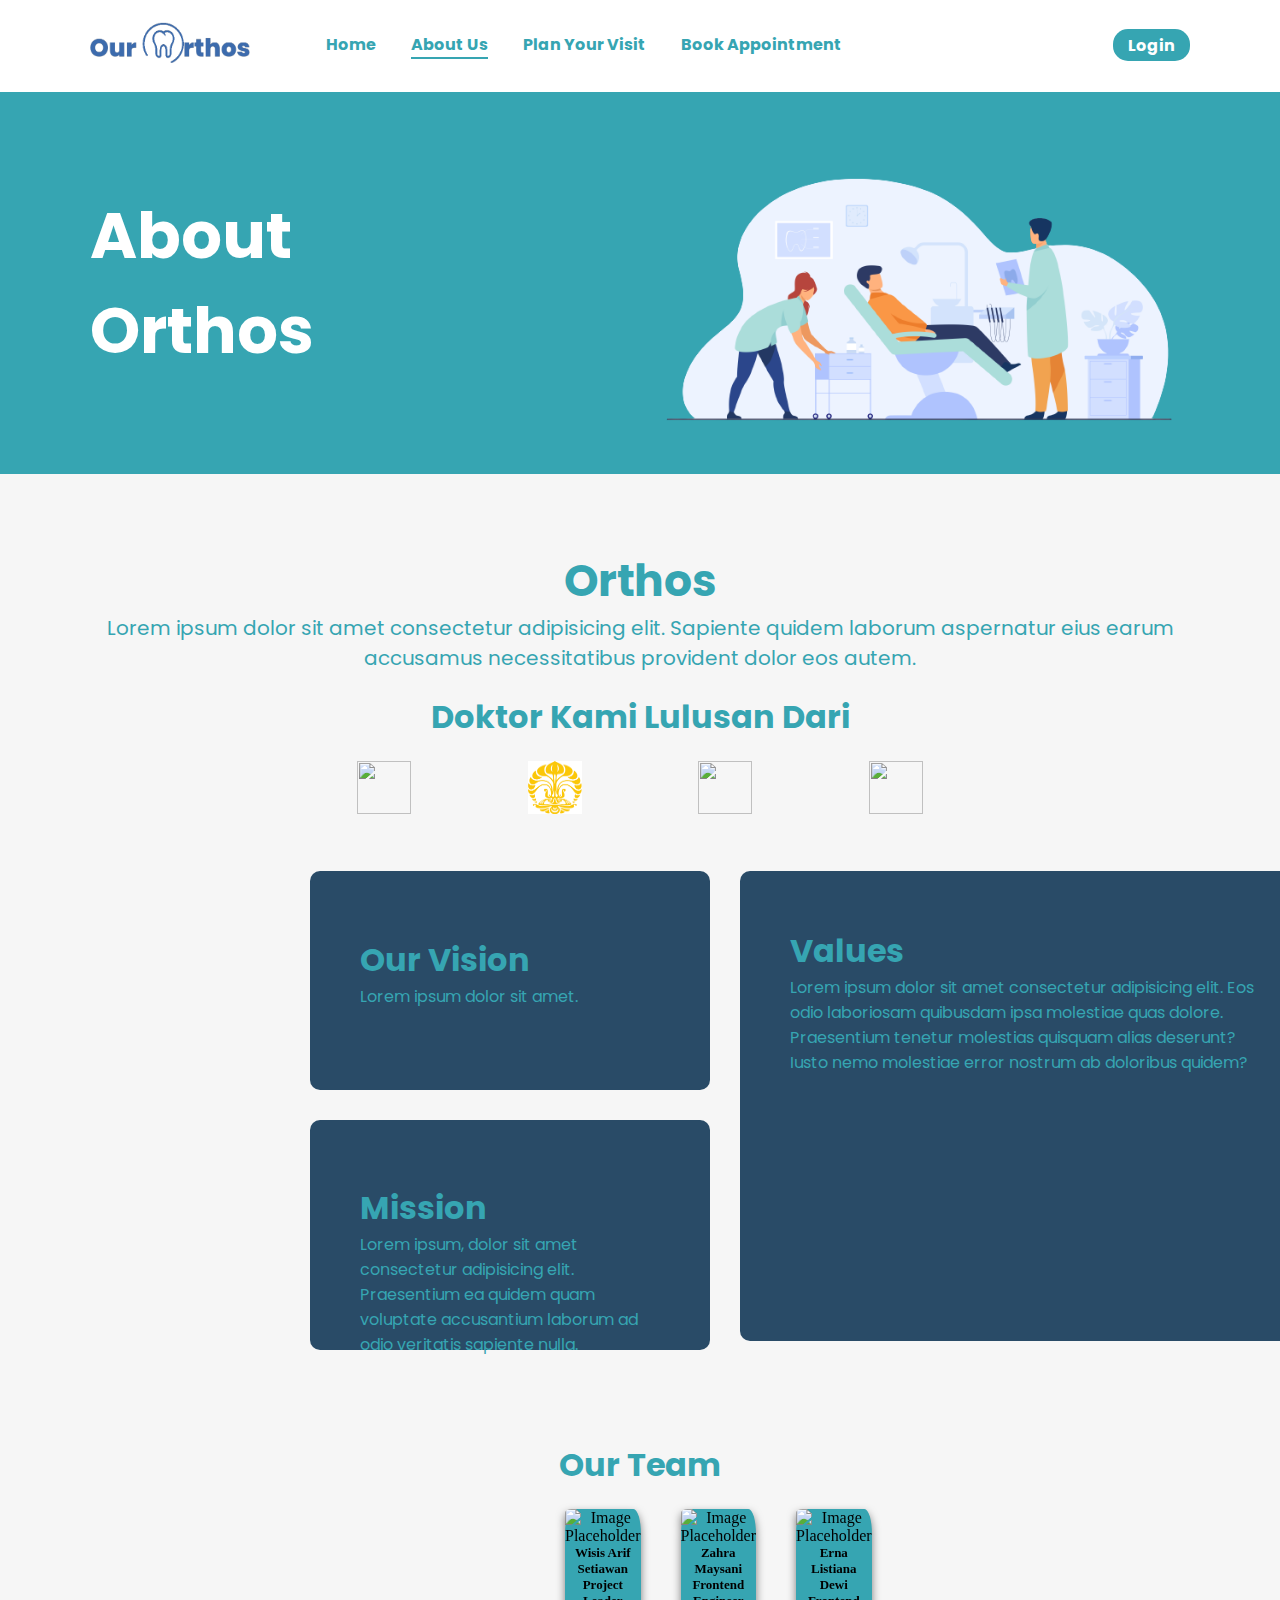
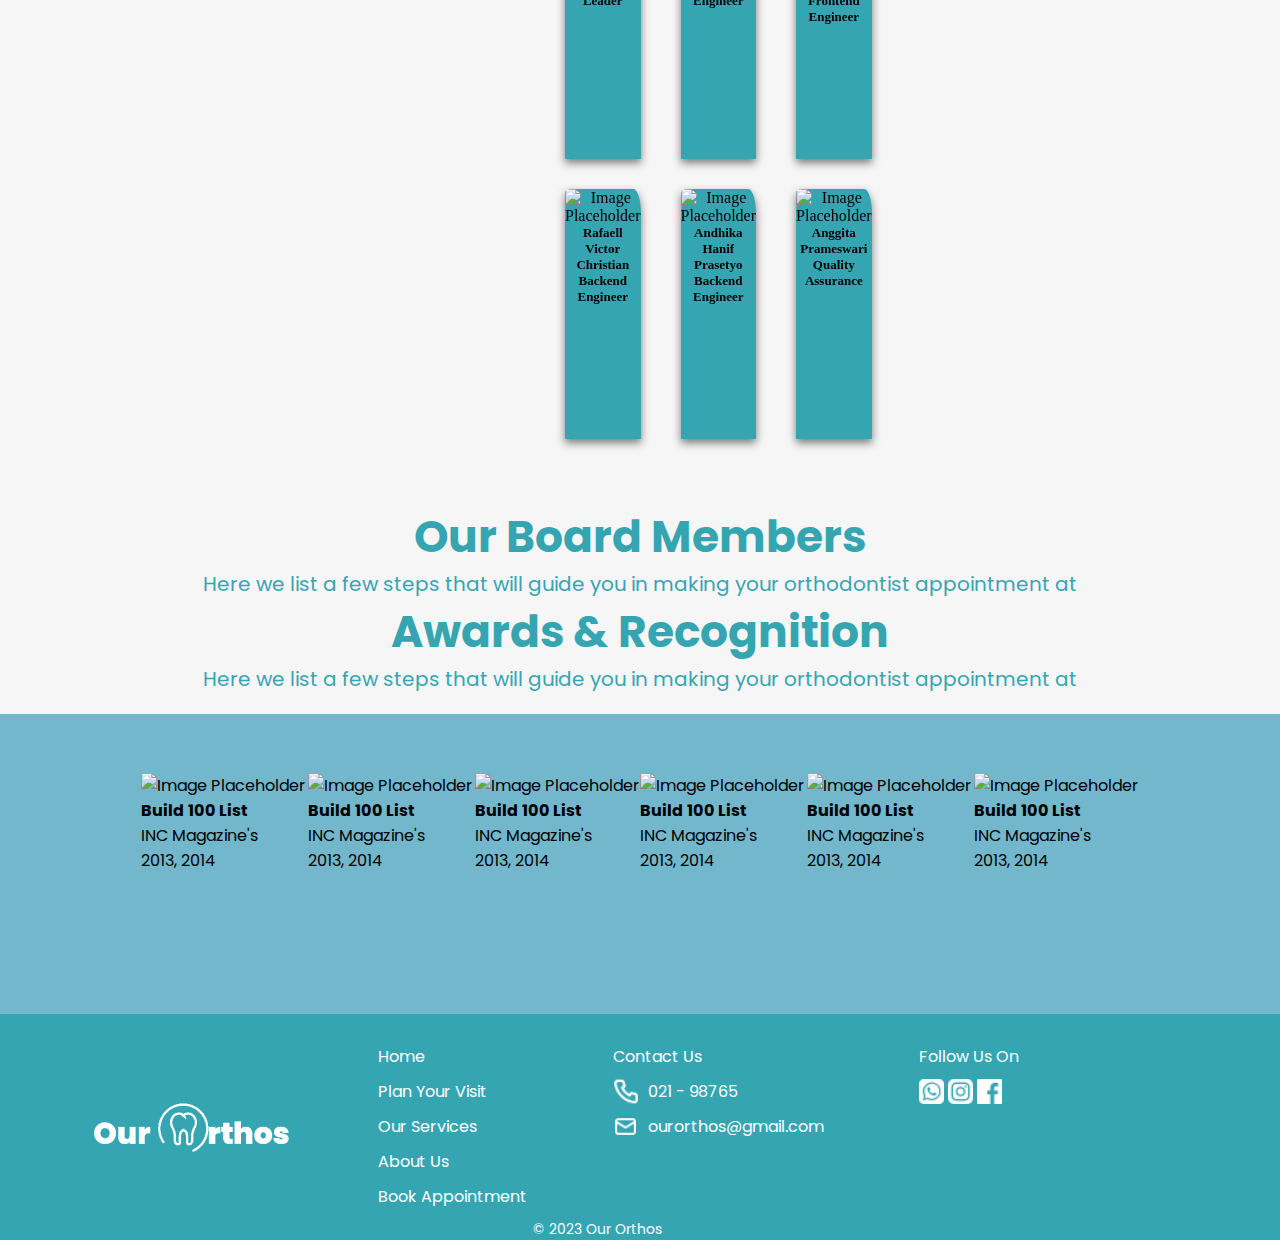
==== about.html @ 6abf08ed "semua file" ====
<!DOCTYPE html>
<html lang="en">

<head>
  <meta charset="UTF-8" />
  <meta name="viewport" content="width=device-width, initial-scale=1.0" />
  <title>Document</title>

  <!-- Google Fonts -->
  <link rel="preconnect" href="https://fonts.googleapis.com" />
  <link rel="preconnect" href="https://fonts.gstatic.com" crossorigin />
  <link href="https://fonts.googleapis.com/css2?family=Poppins:wght@100;300;400;700&display=swap" rel="stylesheet" />

  <!-- Google Icon -->
  <!-- <link
          rel="stylesheet"
          href="https://fonts.googleapis.com/css2?family=Material+Symbols+Outlined:opsz,wght,FILL,GRAD@24,400,0,0"
        /> -->

  <!-- CSS -->
  <link rel="stylesheet" href="./css/plan-your-visit.css" />
</head>

<body>
  <!-- Navbar -->
  <nav class="navbar">
    <div class="navbar-logo">
      <a href=""><img src="./img/logo.svg" alt="" /></a>
    </div>
    <div id="dropdown" class="navbar-nav">
      <div class="navbar-middle">
        <a href="index.html">Home</a>
        <a href="about.html" class="active">About Us</a>
        <a href="plan-your-visit.html">Plan Your Visit</a>
        <a href="profile page.html">Book Appointment</a>
      </div>
      <div class="navbar-login">
        <a href="login.html" class="login">Login</a>
      </div>
    </div>
    <div class="navbar-right">
      <a id="menu" class="menu">
        <img src="./img/menu.svg" alt="" />
      </a>
    </div>
  </nav>
  <!-- Navbar End -->

  <!-- Hero -->
  <section class="hero">
    <h1>
      About <br />
      Orthos
    </h1>
    <img class="hero-img" src="./img/7141.png" alt="Dental Check Illustration" />
  </section>
  <!-- Hero End -->

  <!-- What to Do -->
  <section class="what-to-do">
    <div class="title">
      <h2>Orthos</h2>
      <h3>
        Lorem ipsum dolor sit amet consectetur adipisicing elit. Sapiente quidem laborum aspernatur eius earum accusamus
        necessitatibus provident dolor eos autem.
      </h3>
    </div>

    <!-- End What to do -->

    <!-- Logo Almamater -->
    <center>
      <div class="almamater">
        <h1>Doktor Kami Lulusan Dari</h1>
      </div>
      <div class="almamater-logo">
        <img
          src="https://upload.wikimedia.org/wikipedia/id/thumb/9/9f/Emblem_of_Universitas_Gadjah_Mada.svg/1200px-Emblem_of_Universitas_Gadjah_Mada.svg.png"
          alt="">
        <img
          src="[data-uri]"
          alt="">
        <img
          src="https://rekreartive.com/wp-content/uploads/2018/10/Logo-Binus-University-Universitas-Bina-Nusantara-Original-PNG.png"
          alt="">
        <img src="https://unair.ac.id/wp-content/uploads/filr/5325/Logo%20Branding%20UNAIR%20(biru).png" alt="">
      </div>
    </center>
    <!-- End Logo Almamater -->

    <!-- Visi-Misi & values -->
    <div class="container-visi-misi">
      <div class="container-visi-misi-flex">
        <div class="container-vision">
          <h1>Our Vision</h1>
          <p>Lorem ipsum dolor sit amet.</p>
        </div>
        <div class="container-mission">
          <h1>Mission</h1>
          <p>Lorem ipsum, dolor sit amet consectetur adipisicing elit. Praesentium ea quidem quam voluptate
            accusantium laborum ad odio veritatis sapiente nulla.</p>
        </div>
      </div>
      <div class="container-values">
        <h1>Values</h1>
        <p>Lorem ipsum dolor sit amet consectetur adipisicing elit. Eos odio laboriosam quibusdam ipsa molestiae
          quas dolore. Praesentium tenetur molestias quisquam alias deserunt? Iusto nemo molestiae error
          nostrum ab doloribus quidem?</p>
      </div>

    </div>
    <!-- End Visi-Misi & values -->

    <!-- Our Team -->
    <div class="ourteam">
      <center>
        <h1>Our Team</h1>
        <div class="containerdiv1-6">
          <div class="container-ourteam">
            <div class="container-div1">
              <img src="https://via.placeholder.com/150" alt="Image Placeholder">
              <h1>Wisis Arif Setiawan</h1>
              <h1>Project Leader</h1>
            </div>
            <div class="container-div2">
              <img src="https://via.placeholder.com/150" alt="Image Placeholder">
              <h1>Zahra Maysani</h1>
              <h1>Frontend Engineer</h1>
            </div>
            <div class="container-div3">
              <img src="https://via.placeholder.com/150" alt="Image Placeholder">
              <h1>Erna Listiana Dewi</h1>
              <h1>Frontend Engineer</h1>
            </div>
          </div>
          <div class="container-row2">
            <div class="container-div4">
              <img src="https://via.placeholder.com/150" alt="Image Placeholder">
              <h1>Rafaell Victor Christian</h1>
              <h1>Backend Engineer</h1>
            </div>
            <div class="container-div5">
              <img src="https://via.placeholder.com/150" alt="Image Placeholder">
              <h1>Andhika Hanif Prasetyo</h1>
              <h1>Backend Engineer</h1>
            </div>
            <div class="container-div6">
              <img src="https://via.placeholder.com/150" alt="Image Placeholder">
              <h1>Anggita Prameswari</h1>
              <h1>Quality Assurance</h1>
            </div>
          </div>
        </div>
      </center>
    </div>

    <!-- End Our Team -->
    <div class="title">
      <h2>Our Board Members</h2>
      <h3>
        Here we list a few steps that will guide you in making your
        orthodontist appointment at
      </h3>
    </div>

    <div class="title">
      <h2>Awards & Recognition</h2>
      <h3>
        Here we list a few steps that will guide you in making your
        orthodontist appointment at
      </h3>
    </div>

  </section>

  <!-- Award -->
  <div class="container-award">
    <!-- Container-1 -->
    <div class="container-1">
      <div class="div1-award">
        <img src="https://via.placeholder.com/80x60" alt="Image Placeholder">

        <h4>Build 100 List</h4>
        <p>INC Magazine's</p>
        <p>2013, 2014</p>

      </div>
      <div class="div2-award">
        <img src="https://via.placeholder.com/80x60" alt="Image Placeholder">

        <h4>Build 100 List</h4>
        <p>INC Magazine's</p>
        <p>2013, 2014</p>
      </div>
      <div class="div3-award">
        <img src="https://via.placeholder.com/80x60" alt="Image Placeholder">

        <h4>Build 100 List</h4>
        <p>INC Magazine's</p>
        <p>2013, 2014</p>
      </div>
    </div>

    <!-- Container 2 -->
    <div class="container-2">
      <div class="div4-award">
        <img src="https://via.placeholder.com/80x60" alt="Image Placeholder">

        <h4>Build 100 List</h4>
        <p>INC Magazine's</p>
        <p>2013, 2014</p>
      </div>
      <div class="div5-award">
        <img src="https://via.placeholder.com/80x60" alt="Image Placeholder">

        <h4>Build 100 List</h4>
        <p>INC Magazine's</p>
        <p>2013, 2014</p>
      </div>
      <div class="div6-award">
        <img src="https://via.placeholder.com/80x60" alt="Image Placeholder">

        <h4>Build 100 List</h4>
        <p>INC Magazine's</p>
        <p>2013, 2014</p>
      </div>
    </div>
  </div>
  <!-- End Award -->


  <footer class="footer">
    <div class="footer-logo">
      <a href="">
        <img src="./img/logo-white.svg" alt="Our Orthos Logo" />
      </a>
    </div>
    <div class="footer-link">
      <ul>
        <li>
          <a href="">Home</a>
        </li>
        <li>
          <a href="">Plan Your Visit</a>
        </li>
        <li>
          <a href="">Our Services</a>
        </li>
        <li>
          <a href="">About Us</a>
        </li>
        <li>
          <a href="">Book Appointment</a>
        </li>
      </ul>
    </div>
    <div class="contact-us">
      <p>Contact Us</p>
      <div class="phone">
        <!-- <span class="material-symbols-outlined"> call </span> -->
        <img src="./img/phone.svg" alt="Phone Icon" />
        <p>021 - 98765</p>
      </div>
      <div class="email">
        <!-- <span class="material-symbols-outlined"> mail </span> -->
        <img src="./img/message.svg" alt="Message Icon" />
        <p>ourorthos@gmail.com</p>
      </div>
    </div>
    <div class="follow">
      <p>Follow Us On</p>
      <div class="sosmed-icon">
        <a href="whatsapp.com">
          <img src="./img/whatsapp.svg" alt="Whatsapp Icon" />
        </a>
        <a href="instagram.com">
          <img src="./img/instagram.svg" alt="Instagram Icon" />
        </a>
        <a href="facebook.com">
          <img src="./img/facebook.svg" alt="Facebook Icon" />
        </a>
      </div>
    </div>
    <div class="copyright">
      <p>© 2023 Our Orthos</p>
    </div>
  </footer>

  <!-- Javascript -->
  <script src="./js/plan-your-visit.js"></script>


</body>

</html>
---- css/plan-your-visit.css ----
/* Universal */
:root {
  --primary: #36a5b2;
  --secondary: white;
  --third: #b24336;
  --background: #f6f6f6;
}

* {
  margin: 0;
  padding: 0;
  box-sizing: border-box;
  text-decoration: none;
}

body {
  font-family: "Poppins", sans-serif;
  background-color: var(--background);
  color: var(--primary);
  padding-top: 91.97px;
}

/* Navbar */
.navbar {
  display: flex;
  justify-content: space-between;
  align-items: center;
  padding: 1.4rem 7%;
  background-color: var(--secondary);
  position: fixed;
  width: 100%;
  z-index: 1000;
  font-weight: bold;
  top: 0;
}

/* Navbar Logo */
.navbar .navbar-logo {
  flex: 1 0 20%;
}

.navbar .navbar-logo img {
  width: 10rem;
}

/* Navbar Link */
.navbar .navbar-nav {
  display: flex;
  flex: 1 0 80%;
  justify-content: space-between;
}

.navbar .navbar-nav .navbar-middle a {
  color: var(--primary);
  display: inline-block;
  margin: 0 1rem;
}

.navbar .navbar-nav .navbar-middle a:hover {
  border-bottom: var(--primary) 2px solid;
  transition: 0.1s linear;
}

.navbar .navbar-nav .navbar-middle .active {
  border-bottom: var(--primary) 2px solid;
}

.navbar .navbar-nav .navbar-login a {
  color: var(--secondary);
  background-color: var(--primary);
  border-radius: 15px;
  min-width: 2rem;
  padding: 0.3rem 0.94rem;
  font-weight: bold;
}

.navbar .navbar-nav .navbar-login a:hover {
  color: var(--primary);
  background-color: var(--secondary);
  border: var(--primary) 1px solid;
}

/* Navbar Menu Button */
.navbar .navbar-right {
  display: none;
}

.navbar .navbar-right a {
  margin: 0 0.5rem;
}

/* Hero */
.hero {
  display: flex;
  padding: 0 7%;
  background-color: var(--primary);
  justify-content: space-between;
  align-items: center;
  max-height: 50vh;
  overflow: visible;
}

.hero h1 {
  color: var(--secondary);
  font-size: 4rem;
}

.hero img {
  margin-top: 4%;
  width: 60vh;
}

/* What to Do */
.what-to-do {
  padding: 0 7%;
  margin: 4.68rem 0 0;
}

.what-to-do .title {
  text-align: center;
}

.what-to-do .title h2 {
  font-size: 2.75rem;
  font-weight: bold;
}

.what-to-do .title h3 {
  font-size: 1.25rem;
  font-weight: normal;
}

.what-to-do .title img {
  width: 10rem;
  margin-top: 1rem;
}

/* What to Do Steps */
.what-to-do .steps {
  margin: 0 20%;
}

.what-to-do .steps .step {
  margin: 4.12rem 0;
  display: flex;
}

.what-to-do .steps .step .step-image {
  padding: 0 1rem;
}

.what-to-do .steps .step .step-image img {
  width: 4.5rem;
}

.what-to-do .steps .step .step-container {
  padding: 0 1rem;
}

.what-to-do .steps .step .step-container .step-title p {
  color: var(--third);
  width: fit-content;
  border-bottom: var(--third) 2px solid;
  border-image: linear-gradient(to right, var(--third) 30%, transparent 30%) 1;
}

.what-to-do .steps .step .step-container .schedule p {
  width: 9.43rem;
}

/* What to Do Step 2 Schedule */
.what-to-do .steps .step .step-container .schedule .weekday,
.saturday,
.sunday {
  display: flex;
}

.what-to-do .steps .step .step-container .schedule .end {
  float: right;
}

.what-to-do .steps .step .step-container .schedule span {
  margin-left: 1rem;
}

/* What to Do Step 3 Booking */
.what-to-do .steps .step .step-container .book {
  display: flex;
  align-items: center;
  justify-content: center;
  margin-top: 4.12rem;
}

.what-to-do .steps .step .step-container .book a {
  background-color: var(--primary);
  color: var(--secondary);
  border-radius: 5px;
  min-width: 2rem;
  padding: 0.3rem 0.94rem;
  font-weight: bold;
}

/* HR step divider */
hr {
  border: 1px solid;
}

/* FaQ */
.faq {
  padding: 0 7%;
  margin: 4.68rem 0;
}

.faq .title {
  text-align: center;
}

.faq .title h2 {
  font-size: 2.75rem;
  font-weight: bold;
}

/* Faq Container */
.faq .container {
  margin: 20px 10% 0;
  background-color: var(--secondary);
  border-radius: 15px;
  display: grid;
  grid-template-columns: 50% 50%;
  justify-content: space-around;
}

/* Faq Image */
.faq .container .faq-image {
  margin: 0 auto;
  display: flex;
  align-items: end;
}

.faq .container .faq-image img {
  max-width: 55vh;
}

/* Faq Accordion */
.faq .container .accordion {
  border: 2px solid var(--secondary);
  border-radius: 15px;
  background-color: var(--primary);
  margin: 1.25rem;
}

.faq .container .accordion .accordion-tab {
  cursor: pointer;
  padding: 0.62rem;
}

.faq .container .accordion .accordion-tab .label {
  padding: 0.62rem;
  color: var(--secondary);
  display: flex;
  justify-content: space-between;
  transition: 0.4s;
}

.faq .container .accordion .accordion-tab .content {
  padding: 0 0.62rem;
  color: black;
  overflow: hidden;
  max-height: 0;
  transition: max-height 0.2s ease-out;
}

.faq .container .accordion hr {
  color: var(--secondary);
}

/* Footer */
.footer {
  padding: 0 7%;
  padding-top: 1.87rem;
  background-color: var(--primary);
  display: grid;
  grid-template-columns: auto auto auto auto auto;
}

/* Footer Title */
.footer .footer-title {
  font-weight: bold;
}

/* Footer Text */
.footer p {
  color: var(--secondary);
}

/* Footer Logo */
.footer .footer-logo {
  display: flex;
  align-items: center;
}

/* Footer Link */
.footer .footer-link {
  display: grid;
}

.footer .footer-link ul {
  list-style-type: none;
}

.footer .footer-link ul li {
  margin-bottom: 0.62rem;
}

.footer .footer-link ul li a {
  color: var(--secondary);
  font-weight: normal;
}

/* Footer Contact Us and Follow Us On */
.footer .contact-us .phone,
.email {
  display: flex;
}

.footer .footer-link p,
.contact-us p,
.follow p {
  padding-bottom: 0.62rem;
}

.footer .contact-us .phone p,
.email p {
  margin: 0 0.62rem;
}

.footer .contact-us img,
.follow img {
  width: 1.56rem;
  height: 1.56rem;
}

/* Footer Copyright */
footer .copyright {
  text-align: center;
  grid-column: 1 / span 4;
  font-size: 0.87rem;
}

/* Media Queries */
/* Small Screen desktop/laptop */
@media (max-width: 1199.98px) {
  .what-to-do .steps {
    margin: 0 16%;
  }

  .faq .container {
    grid-template-columns: 100%;
  }

  .faq .container .faq-image {
    grid-row: 2;
  }

  .faq .container .accordion {
    grid-row: 1;
  }
}

.almamater {
  margin-top: 20px;
}

/* Almamater Logo */
.almamater-logo {
  margin-top: 20px;
  display: flex;
  width: 800px;
  height: 60px;
  justify-content: space-evenly;


}

.almamater-logo img {
  width: 54px;

  height: 53px;
  flex-shrink: 0;
}

/* End Almamater Logo */

/* container visi misi */
.container-visi-misi {
  justify-content: center;
  margin-top: 20px;
  width: 1440px;
  height: 500px;
  display: flex;

}

.container-visi-misi-flex {
  justify-content: space-evenly;
  display: flex;
  flex-direction: column;
}

.container-vision {
  width: 400px;
  height: 260px;
  padding: 64.19000244140625px 50px 81.19998168945312px 50px;
  border-radius: 10px;
  background: #294B67;
  margin-top: 30px;


}

.container-mission {
  width: 400px;
  height: 230px;
  padding: 64.19000244140625px 50px 81.19998168945312px 50px;
  border-radius: 10px;
  background: #294B67;
  margin-top: 30px;
}

.container-values {
  width: 570px;
  height: 470px;
  padding: 56px 50px 55px 50px;
  background: #294B67;
  border-radius: 10px;
  margin-top: 30px;
  margin-left: 30px;
}

.container-award {
  margin-top: 20px;
  display: flex;
  width: 100vw;
  height: 300px;
  padding: 59px 30px 0px 30px;
  align-items: flex-start;
  background: #72B7CC;
  justify-content: center;
  color: black;

}

.ourteam {
  margin-top: 100px;
}

.container-ourteam {
  margin-top: 20px;
  width: 150px;
  height: 200px;
  display: flex;
  justify-content: space-evenly;
  gap: 40px;
}

.container-div1,
.container-div2,
.container-div3,
.container-div4,
.container-div5,
.container-div6 {
  width: 250px;
  height: 250px;
  background-color: #36A5B2;
  color: black;
  border-top-left-radius: 10%;
  border-top-right-radius: 10%;
  font-family: 'Vollkorn', serif;
  filter: drop-shadow(0px 4px 4px rgba(0, 0, 0, 0.50));
}

.container-div1 img,
.container-div2 img,
.container-div3 img,
.container-div4 img,
.container-div5 img,
.container-div6 img {
  border-radius: 10%;
}

.container-div1 h1,
.container-div2 h1,
.container-div3 h1,
.container-div4 h1,
.container-div5 h1,
.container-div6 h1 {
  font-size: small;
}

.container-row2 {
  margin-top: 20px;
  width: 150px;
  height: 200px;
  display: flex;
  justify-content: space-evenly;
  gap: 40px;
  margin-top: 80px;
}

.container-1 {
  display: flex;
  gap: 2px;
}

.container-2 {
  display: flex;
  gap: 2px;
}

.containerdiv1-6 {
  margin-bottom: 115px;
}




/* Large Tablet */
@media (max-width: 991.98px) {
  .navbar .navbar-right {
    display: block;
  }

  .navbar .navbar-nav {
    display: none;
    position: absolute;
    right: 0;
    margin-right: 7%;
    top: 60px;
    width: 200px;
    border-radius: 10px;
    background-color: var(--secondary);
    opacity: 0.8;
    overflow: hidden;
    border: var(--primary) 1px solid;
  }

  .navbar .navbar-nav.open {
    display: block;
  }

  .navbar .navbar-nav .navbar-middle a {
    margin: 0;
    padding: 0.5rem;
    width: 100%;
  }

  .navbar .navbar-nav .navbar-middle a:hover {
    background-color: var(--primary);
    color: var(--secondary);
    border: none;
  }

  .navbar .navbar-nav .navbar-middle .active {
    background-color: var(--primary);
    color: var(--secondary);
    border: none;
  }

  .navbar .navbar-nav .navbar-login a {
    text-align: center;
    border-radius: 10px;
    display: block;
  }

  .navbar .navbar-nav .navbar-login a:hover {
    color: var(--primary);
    background-color: var(--secondary);
    border: var(--primary) 1px solid;
  }

  .hero h1 {
    font-size: 3.2rem;
  }

  .hero img {
    width: 48vh;
  }

  .what-to-do {
    margin: 2.81rem 0 0;
  }

  .what-to-do .steps {
    margin: 0 12%;
  }

  .faq {
    margin: 2.81rem 0;
  }

  .footer {
    grid-template-columns: auto auto auto;
  }

  .footer .copyright {
    grid-column: 1 / span 3;
  }

  .footer .footer-logo {
    grid-column: 1 / span 3;
    justify-content: center;
  }
}

/* Tablet */
@media (max-width: 767.98px) {
  .hero {
    display: block;
    text-align: center;
  }

  .hero h1 {
    font-size: 2.4rem;
  }

  .hero img {
    margin: 0;
    width: 36vh;
  }

  .what-to-do .steps {
    margin: 0 5%;
  }

  .what-to-do .steps .step {
    display: block;
  }

  .what-to-do .steps .step .step-image {
    text-align: center;
  }

  .what-to-do .steps .step .step-container {
    margin: 0;
  }

  .what-to-do .steps .step .step-container .step-title h3 {
    text-align: center;
  }

  .what-to-do .steps .step .step-container .step-title p {
    border-image: linear-gradient(to right, var(--third) 100%, transparent 100%) 1;
    margin: auto;
  }

  .faq .container {
    margin: 0;
  }
}

/* Mobile */
@media (max-width: 575.98px) {
  .hero h1 {
    font-size: 1.6rem;
  }

  .hero img {
    margin: 0;
    width: 24vh;
  }

  .faq .container .faq-image img {
    max-width: 55vw;
  }

  .footer {
    display: block;
  }

  .footer .footer-link,
  .contact-us,
  .follow {
    margin-bottom: 1.25rem;
  }

  .hero-img {
    width: 60vw;
  }

  .almamater-logo {
    width: 100vw;
  }

  .container-visi-misi {
    width: 100vw;
    height: 1100px;
    flex-direction: column;
    overflow: hidden;
    justify-content: center;
    align-items: center;
  }

  .container-values {
    width: 400px;
    height: 550px;
    margin-left: 0px;
  }

}
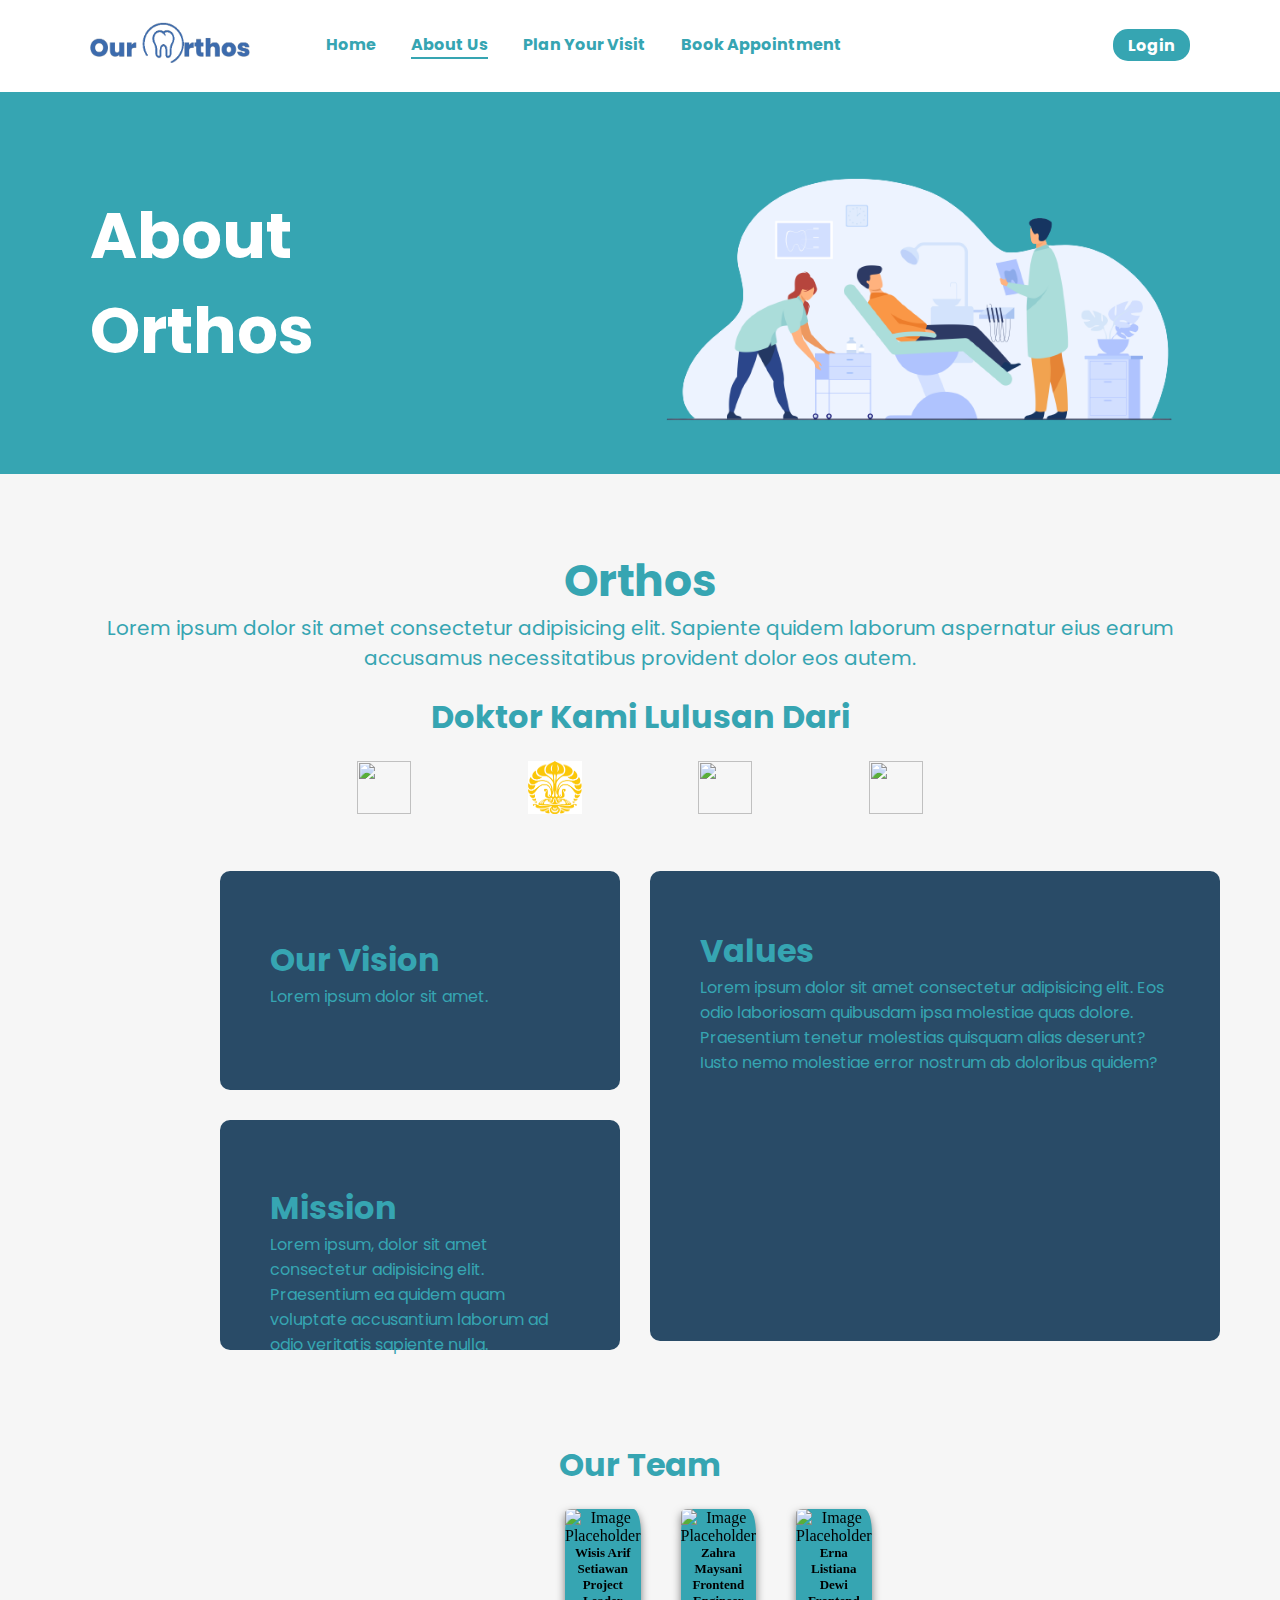
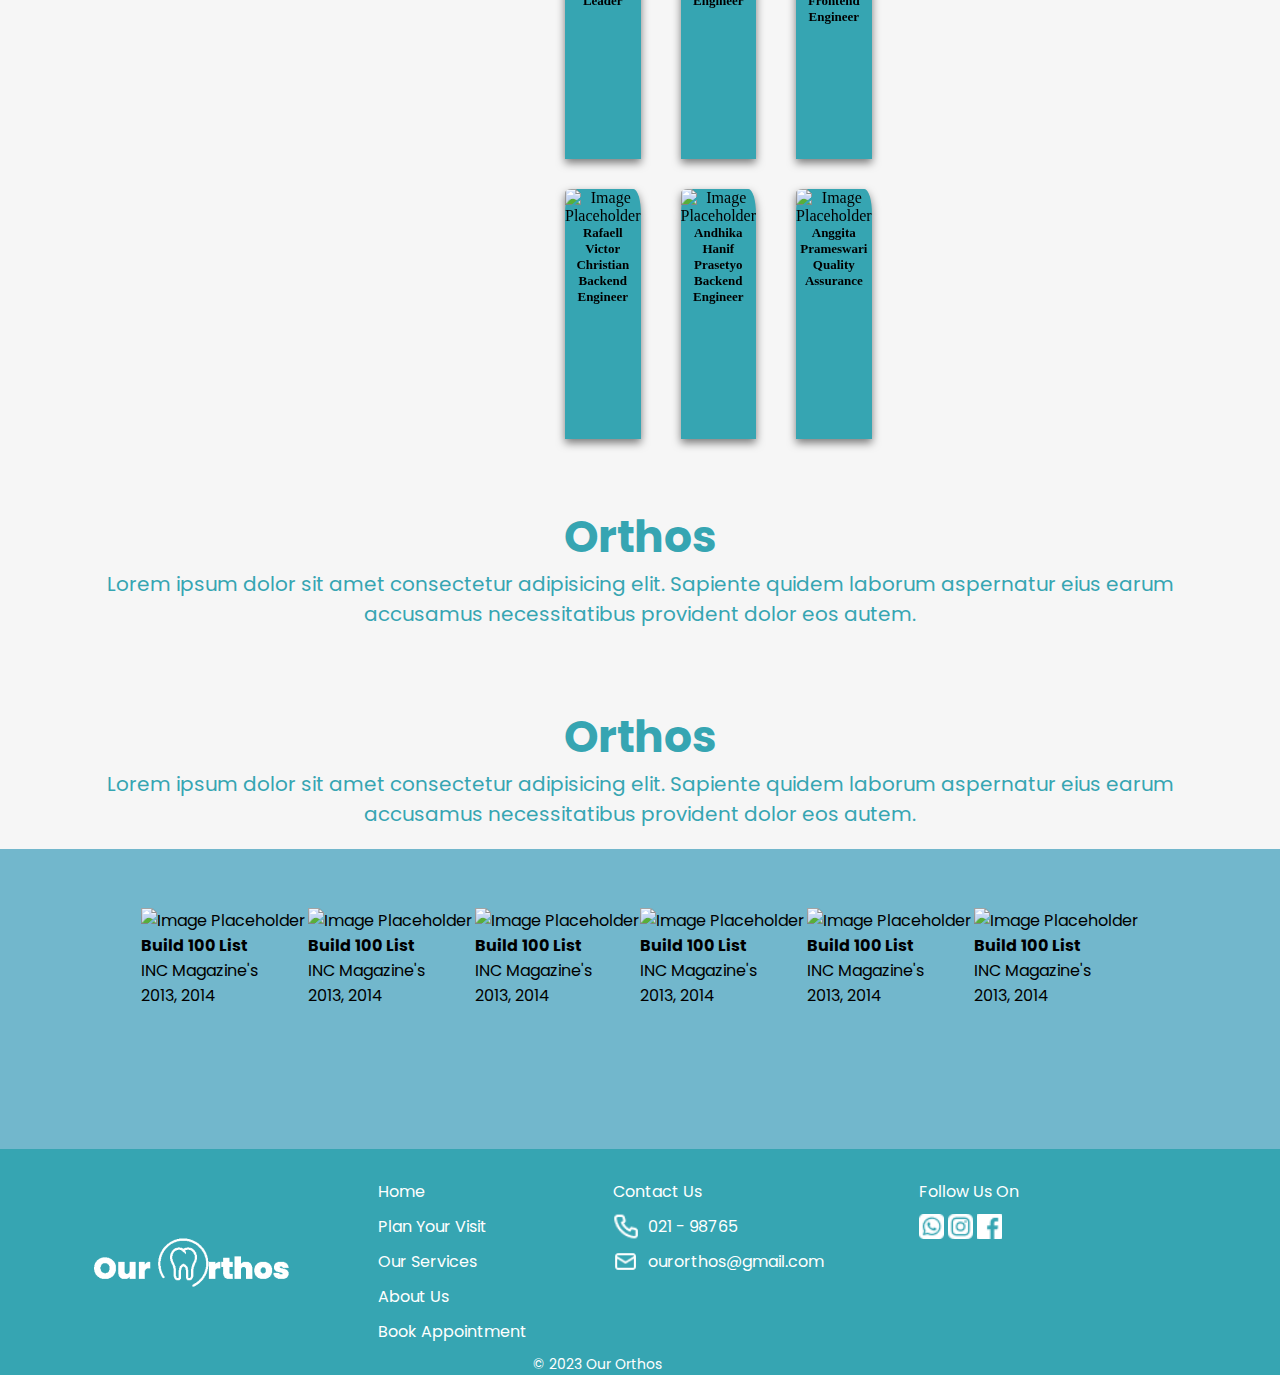
==== commit 69f0cbd5: "update section" ====
--- a/about.html
+++ b/about.html
@@ -68,110 +68,123 @@
 
     <!-- End What to do -->
 
-    <!-- Logo Almamater -->
+  </section>
+
+  <!-- Logo Almamater -->
+  <center>
+    <div class="almamater">
+      <h1>Doktor Kami Lulusan Dari</h1>
+    </div>
+    <div class="almamater-logo">
+      <img
+        src="https://upload.wikimedia.org/wikipedia/id/thumb/9/9f/Emblem_of_Universitas_Gadjah_Mada.svg/1200px-Emblem_of_Universitas_Gadjah_Mada.svg.png"
+        alt="">
+      <img
+        src="[data-uri]"
+        alt="">
+      <img
+        src="https://rekreartive.com/wp-content/uploads/2018/10/Logo-Binus-University-Universitas-Bina-Nusantara-Original-PNG.png"
+        alt="">
+      <img src="https://unair.ac.id/wp-content/uploads/filr/5325/Logo%20Branding%20UNAIR%20(biru).png" alt="">
+    </div>
+  </center>
+  <!-- End Logo Almamater -->
+
+  <!-- Visi-Misi & values -->
+  <div class="container-visi-misi">
+    <div class="container-visi-misi-flex">
+      <div class="container-vision">
+        <h1>Our Vision</h1>
+        <p>Lorem ipsum dolor sit amet.</p>
+      </div>
+      <div class="container-mission">
+        <h1>Mission</h1>
+        <p>Lorem ipsum, dolor sit amet consectetur adipisicing elit. Praesentium ea quidem quam voluptate
+          accusantium laborum ad odio veritatis sapiente nulla.</p>
+      </div>
+    </div>
+    <div class="container-values">
+      <h1>Values</h1>
+      <p>Lorem ipsum dolor sit amet consectetur adipisicing elit. Eos odio laboriosam quibusdam ipsa molestiae
+        quas dolore. Praesentium tenetur molestias quisquam alias deserunt? Iusto nemo molestiae error
+        nostrum ab doloribus quidem?</p>
+    </div>
+
+  </div>
+  <!-- End Visi-Misi & values -->
+
+  <!-- Our Team -->
+  <div class="ourteam">
     <center>
-      <div class="almamater">
-        <h1>Doktor Kami Lulusan Dari</h1>
-      </div>
-      <div class="almamater-logo">
-        <img
-          src="https://upload.wikimedia.org/wikipedia/id/thumb/9/9f/Emblem_of_Universitas_Gadjah_Mada.svg/1200px-Emblem_of_Universitas_Gadjah_Mada.svg.png"
-          alt="">
-        <img
-          src="[data-uri]"
-          alt="">
-        <img
-          src="https://rekreartive.com/wp-content/uploads/2018/10/Logo-Binus-University-Universitas-Bina-Nusantara-Original-PNG.png"
-          alt="">
-        <img src="https://unair.ac.id/wp-content/uploads/filr/5325/Logo%20Branding%20UNAIR%20(biru).png" alt="">
+      <h1>Our Team</h1>
+      <div class="containerdiv1-6">
+        <div class="container-ourteam">
+          <div class="container-div1">
+            <img src="https://via.placeholder.com/150" alt="Image Placeholder">
+            <h1>Wisis Arif Setiawan</h1>
+            <h1>Project Leader</h1>
+          </div>
+          <div class="container-div2">
+            <img src="https://via.placeholder.com/150" alt="Image Placeholder">
+            <h1>Zahra Maysani</h1>
+            <h1>Frontend Engineer</h1>
+          </div>
+          <div class="container-div3">
+            <img src="https://via.placeholder.com/150" alt="Image Placeholder">
+            <h1>Erna Listiana Dewi</h1>
+            <h1>Frontend Engineer</h1>
+          </div>
+        </div>
+        <div class="container-row2">
+          <div class="container-div4">
+            <img src="https://via.placeholder.com/150" alt="Image Placeholder">
+            <h1>Rafaell Victor Christian</h1>
+            <h1>Backend Engineer</h1>
+          </div>
+          <div class="container-div5">
+            <img src="https://via.placeholder.com/150" alt="Image Placeholder">
+            <h1>Andhika Hanif Prasetyo</h1>
+            <h1>Backend Engineer</h1>
+          </div>
+          <div class="container-div6">
+            <img src="https://via.placeholder.com/150" alt="Image Placeholder">
+            <h1>Anggita Prameswari</h1>
+            <h1>Quality Assurance</h1>
+          </div>
+        </div>
       </div>
     </center>
-    <!-- End Logo Almamater -->
-
-    <!-- Visi-Misi & values -->
-    <div class="container-visi-misi">
-      <div class="container-visi-misi-flex">
-        <div class="container-vision">
-          <h1>Our Vision</h1>
-          <p>Lorem ipsum dolor sit amet.</p>
-        </div>
-        <div class="container-mission">
-          <h1>Mission</h1>
-          <p>Lorem ipsum, dolor sit amet consectetur adipisicing elit. Praesentium ea quidem quam voluptate
-            accusantium laborum ad odio veritatis sapiente nulla.</p>
-        </div>
-      </div>
-      <div class="container-values">
-        <h1>Values</h1>
-        <p>Lorem ipsum dolor sit amet consectetur adipisicing elit. Eos odio laboriosam quibusdam ipsa molestiae
-          quas dolore. Praesentium tenetur molestias quisquam alias deserunt? Iusto nemo molestiae error
-          nostrum ab doloribus quidem?</p>
-      </div>
-
-    </div>
-    <!-- End Visi-Misi & values -->
-
-    <!-- Our Team -->
-    <div class="ourteam">
-      <center>
-        <h1>Our Team</h1>
-        <div class="containerdiv1-6">
-          <div class="container-ourteam">
-            <div class="container-div1">
-              <img src="https://via.placeholder.com/150" alt="Image Placeholder">
-              <h1>Wisis Arif Setiawan</h1>
-              <h1>Project Leader</h1>
-            </div>
-            <div class="container-div2">
-              <img src="https://via.placeholder.com/150" alt="Image Placeholder">
-              <h1>Zahra Maysani</h1>
-              <h1>Frontend Engineer</h1>
-            </div>
-            <div class="container-div3">
-              <img src="https://via.placeholder.com/150" alt="Image Placeholder">
-              <h1>Erna Listiana Dewi</h1>
-              <h1>Frontend Engineer</h1>
-            </div>
-          </div>
-          <div class="container-row2">
-            <div class="container-div4">
-              <img src="https://via.placeholder.com/150" alt="Image Placeholder">
-              <h1>Rafaell Victor Christian</h1>
-              <h1>Backend Engineer</h1>
-            </div>
-            <div class="container-div5">
-              <img src="https://via.placeholder.com/150" alt="Image Placeholder">
-              <h1>Andhika Hanif Prasetyo</h1>
-              <h1>Backend Engineer</h1>
-            </div>
-            <div class="container-div6">
-              <img src="https://via.placeholder.com/150" alt="Image Placeholder">
-              <h1>Anggita Prameswari</h1>
-              <h1>Quality Assurance</h1>
-            </div>
-          </div>
-        </div>
-      </center>
-    </div>
-
-    <!-- End Our Team -->
+  </div>
+
+  <!-- What to Do -->
+  <section class="what-to-do">
     <div class="title">
-      <h2>Our Board Members</h2>
+      <h2>Orthos</h2>
       <h3>
-        Here we list a few steps that will guide you in making your
-        orthodontist appointment at
+        Lorem ipsum dolor sit amet consectetur adipisicing elit. Sapiente quidem laborum aspernatur eius earum accusamus
+        necessitatibus provident dolor eos autem.
       </h3>
     </div>
 
+    <!-- End What to do -->
+
+  </section>
+
+  <!-- What to Do -->
+  <section class="what-to-do">
     <div class="title">
-      <h2>Awards & Recognition</h2>
+      <h2>Orthos</h2>
       <h3>
-        Here we list a few steps that will guide you in making your
-        orthodontist appointment at
+        Lorem ipsum dolor sit amet consectetur adipisicing elit. Sapiente quidem laborum aspernatur eius earum accusamus
+        necessitatibus provident dolor eos autem.
       </h3>
     </div>
 
+    <!-- End What to do -->
+
   </section>
+
+
 
   <!-- Award -->
   <div class="container-award">
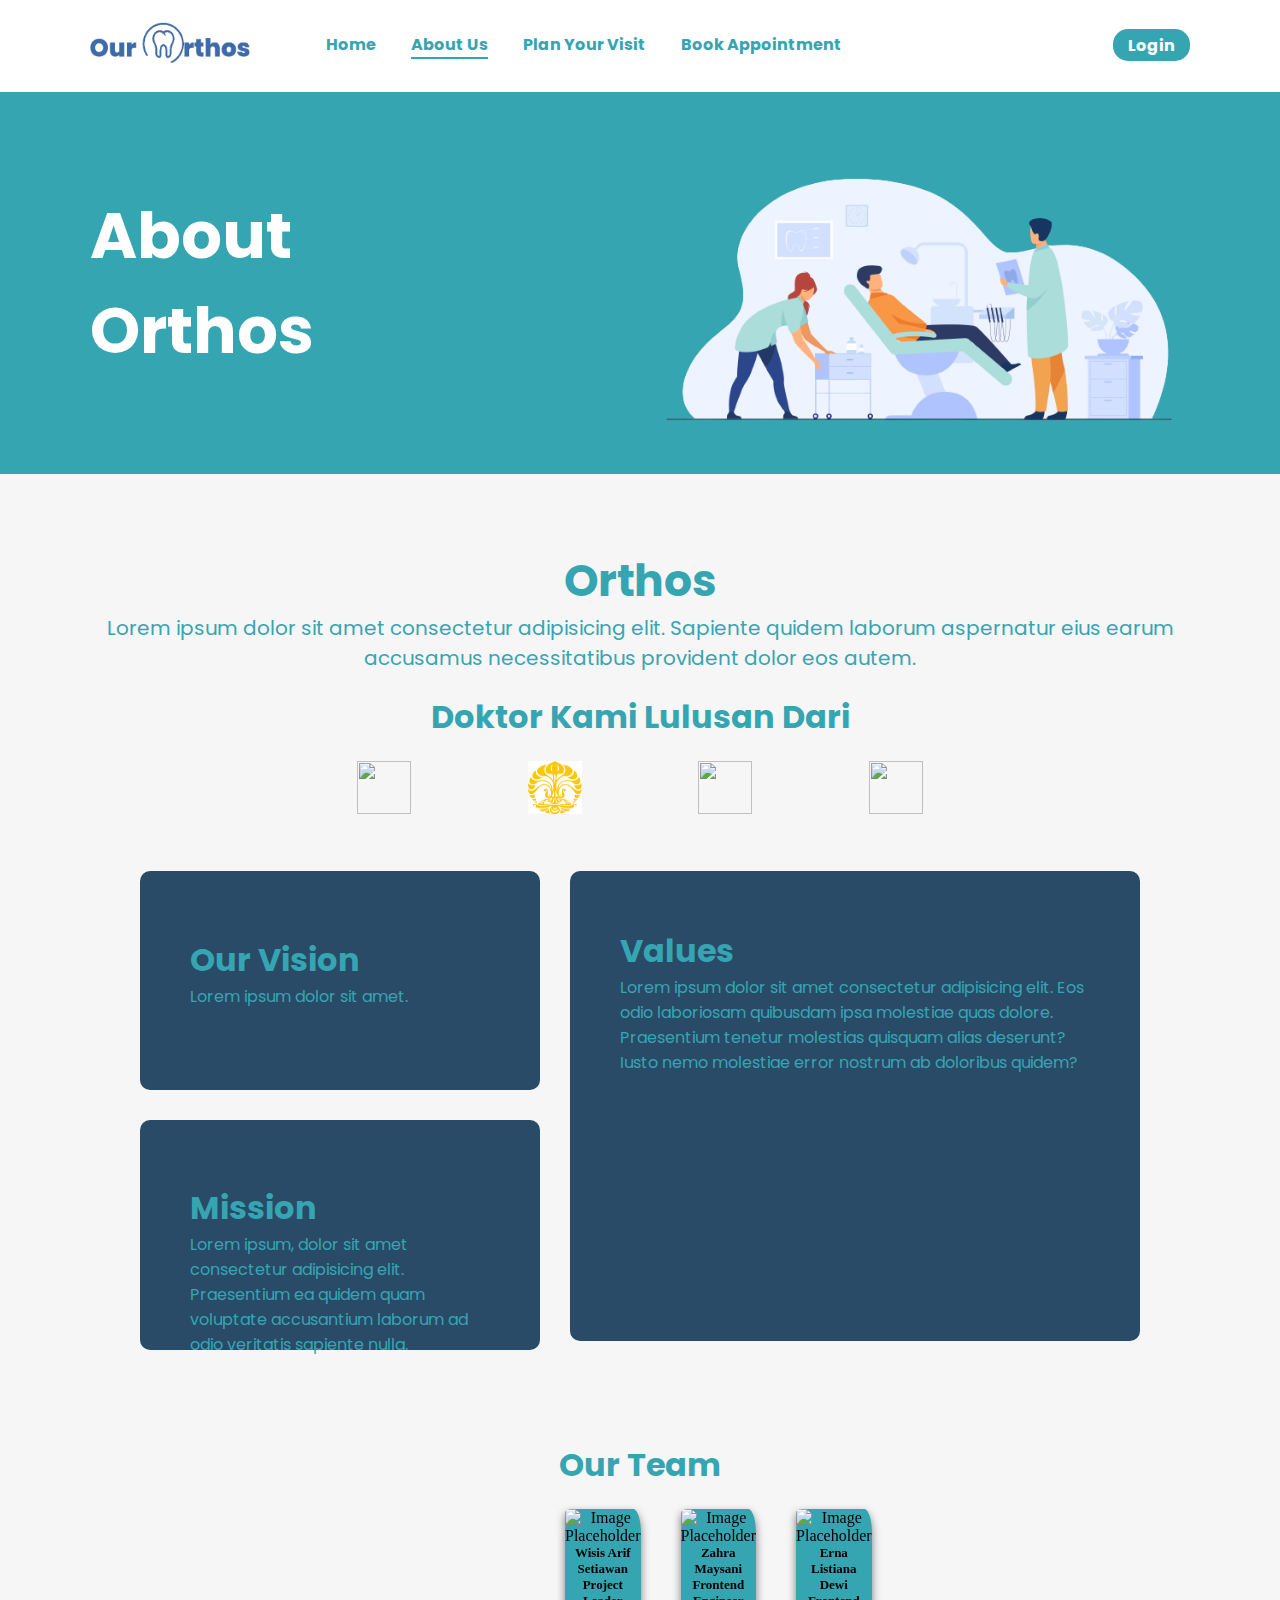
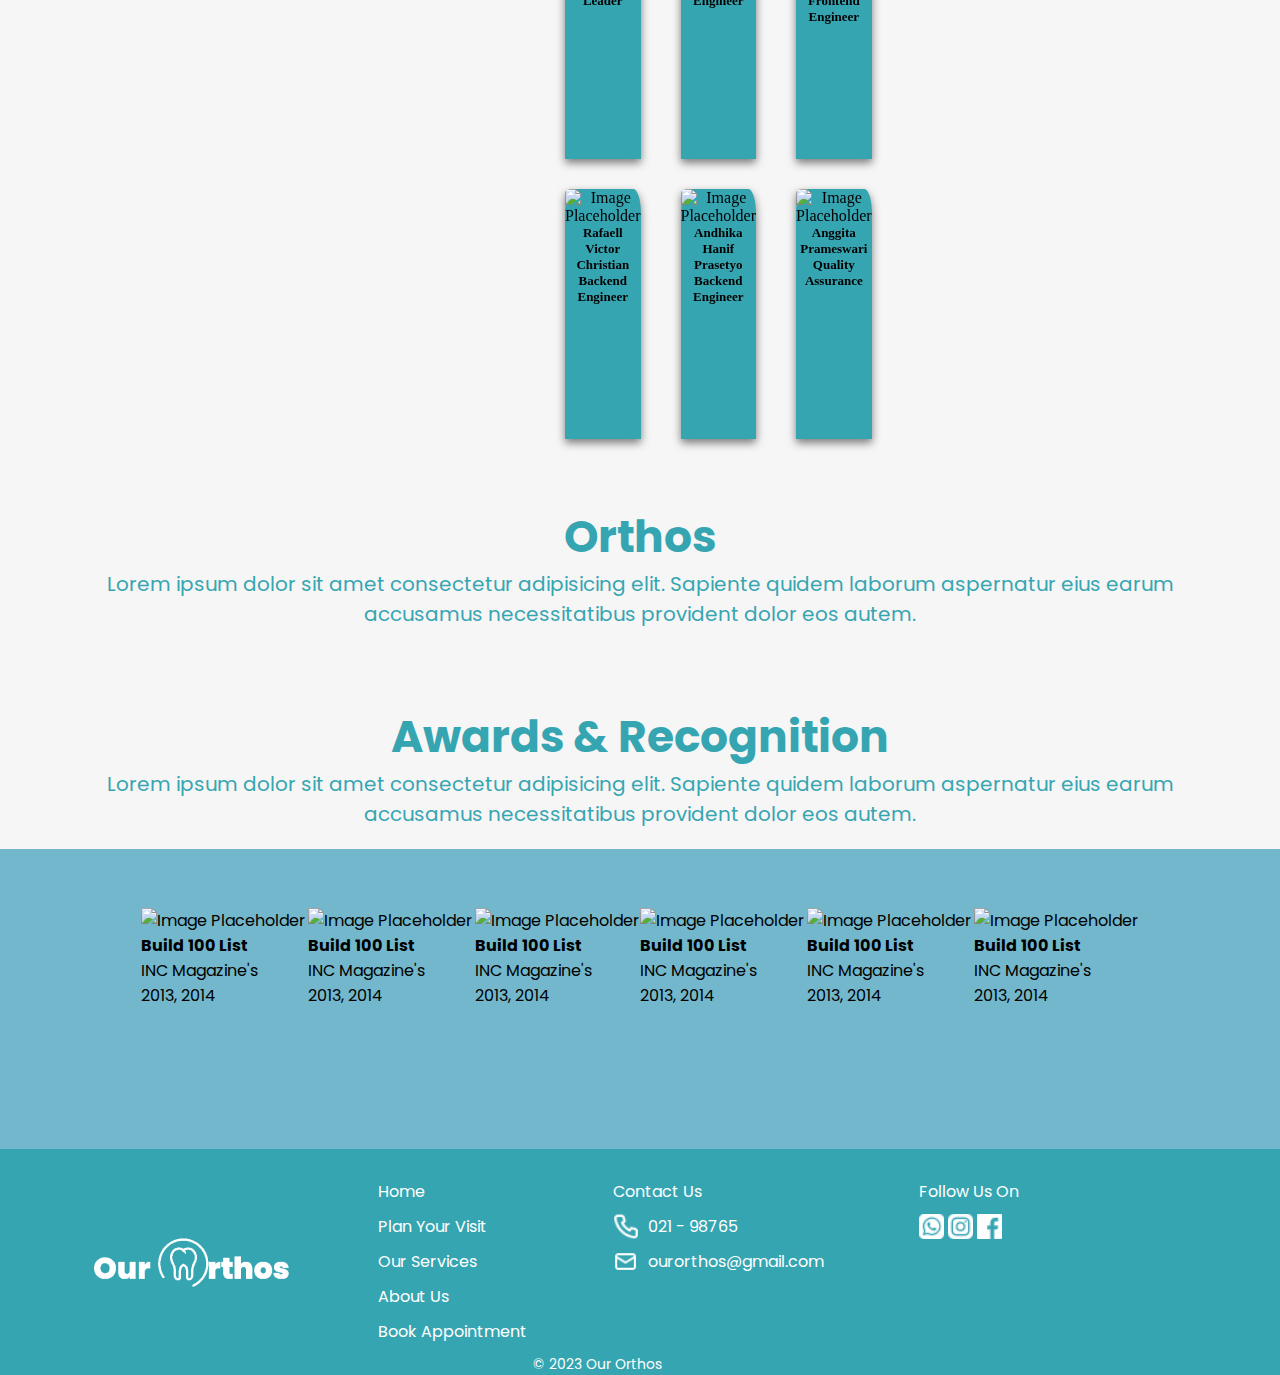
==== commit d890236e: "update styling" ====
--- a/about.html
+++ b/about.html
@@ -173,7 +173,7 @@
   <!-- What to Do -->
   <section class="what-to-do">
     <div class="title">
-      <h2>Orthos</h2>
+      <h2>Awards & Recognition</h2>
       <h3>
         Lorem ipsum dolor sit amet consectetur adipisicing elit. Sapiente quidem laborum aspernatur eius earum accusamus
         necessitatibus provident dolor eos autem.
--- a/css/plan-your-visit.css
+++ b/css/plan-your-visit.css
@@ -395,7 +395,7 @@
 .container-visi-misi {
   justify-content: center;
   margin-top: 20px;
-  width: 1440px;
+  width: 100vw;
   height: 500px;
   display: flex;
 
